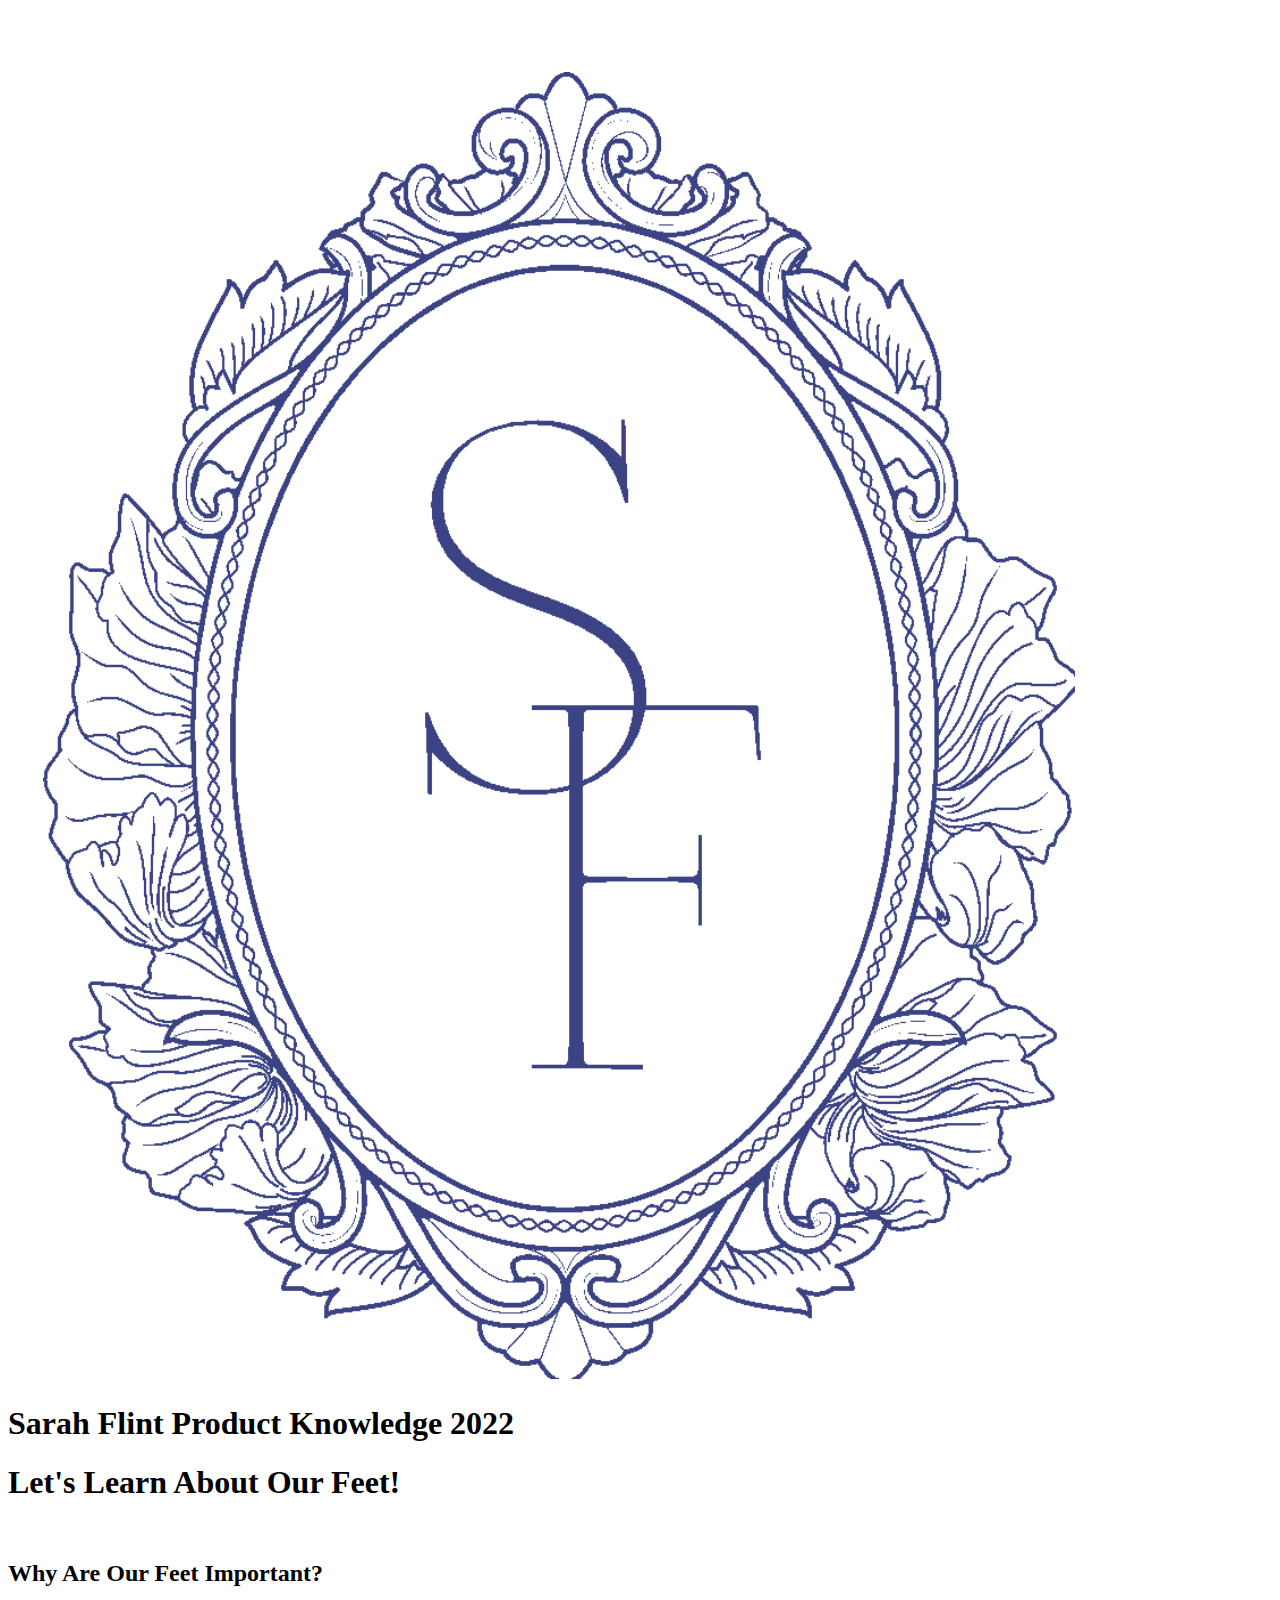
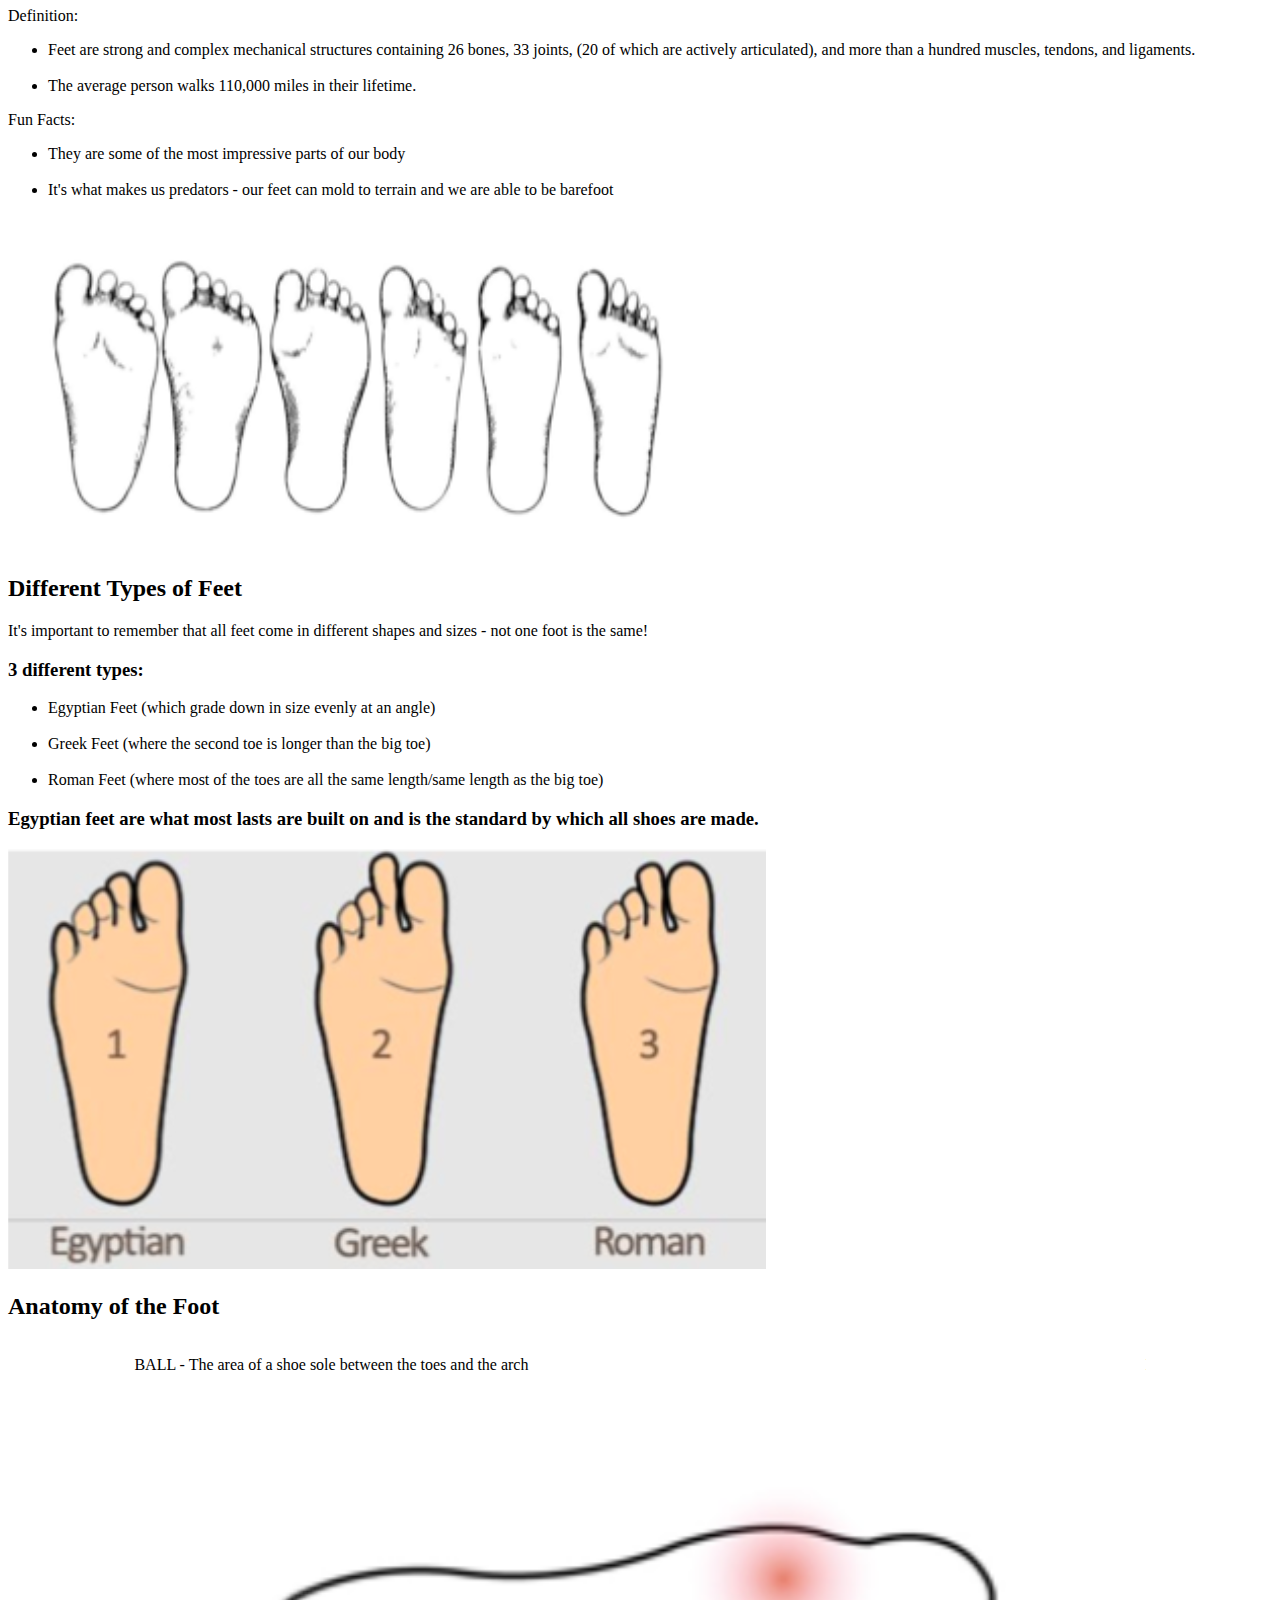
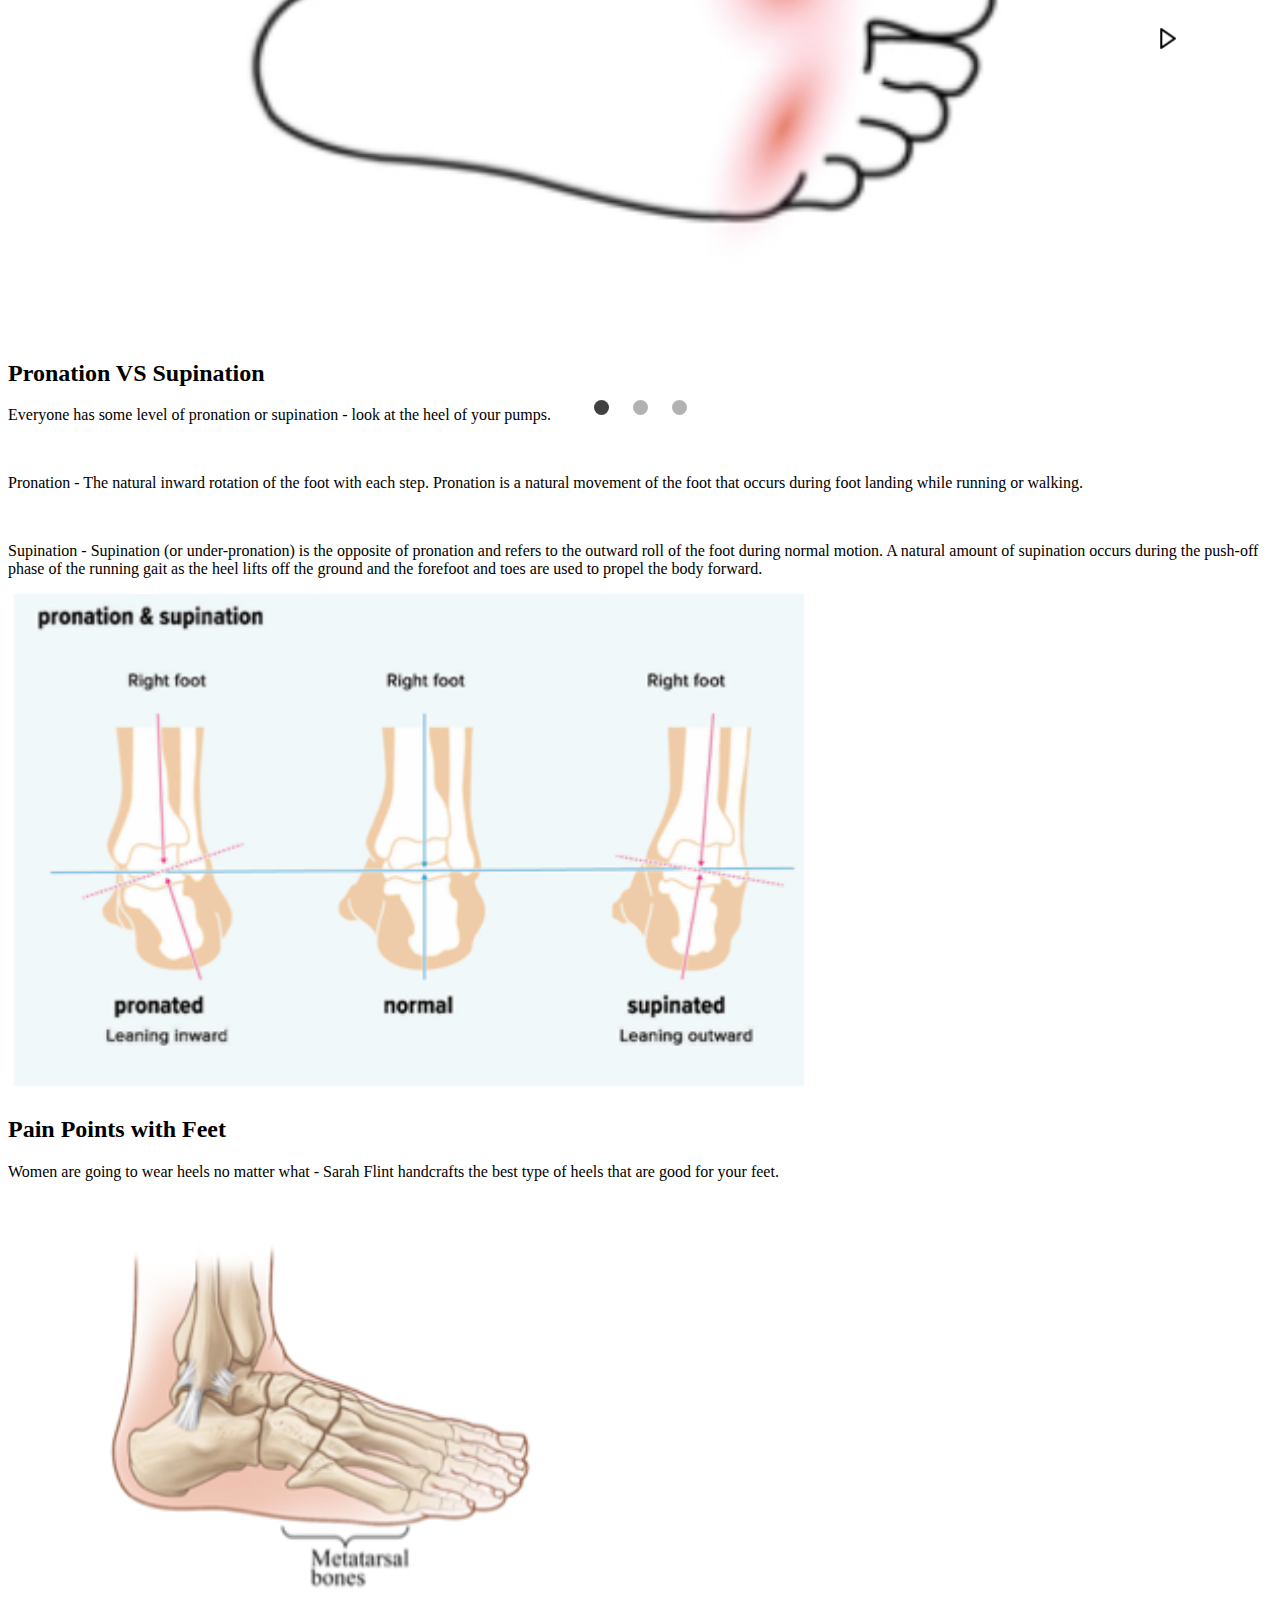
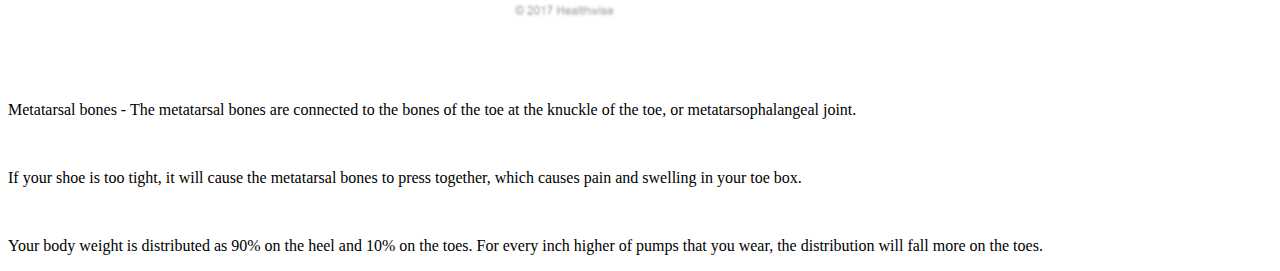
==== SFproductguide/index.html @ 39ae8532 "Add files via upload" ====
<!DOCTYPE html>
<html lang="en">
    <head>
        <meta charset="utf-8">
        <meta http-equiv="X-UA-Compatible" content="IE=edge">
        <title>Sarah Flint Product Knowledge 2022</title>
        <meta name="description" content="">
        <meta name="viewport" content="width=device-width, initial-scale=1">
        
        <!-- CSS link -->
        <link rel="stylesheet" href="css/style.css">
        
        <!-- boxicon link -->
        <link rel="stylesheet" href="https://unpkg.com/boxicons@latest/css/boxicons.min.css">  
        
    </head>
<body>
    
    <!-- welcome -->
    <section class="welcome" id="welcome">
        <div class="sf-logo">
            <img src="images/SFlogo.png" alt="sarah flint logo">
        </div>
        <div class="welcome-text">
            <h1>Sarah Flint Product Knowledge 2022</h1>
        </div>
    </section>
    
    <!-- feet knowledge -->
    <section class="feet-info" id="feet-info">
        <div class="feet-important">
            <h1>Let's Learn About Our Feet!</h1>
            <br />
            <h2>Why Are Our Feet Important?</h2>
            <p>
            Definition:
            <br />
                <ul>
                    <li>Feet are strong and complex mechanical structures containing 26 bones, 33 joints, (20 of which are actively articulated), and more than a hundred muscles, tendons, and ligaments.</li>
                    <br />
                    <li>The average person walks 110,000 miles in their lifetime.</li>
                </ul>
            Fun Facts:
            <br />
                <ul>
                    <li>They are some of the most impressive parts of our body</li>
                    <br />
                    <li>It's what makes us predators - our feet can mold to terrain and we are able to be barefoot</li>
                </ul>
            </p>
        </div>
        <div class="feet-img1">
            <img src="images/footpic.png" alt="feet">
        </div>
    </section>
   
    <!-- types of feet -->
    <section class="foot-type" id="foot-type">
        <div class="foot-types">
            <h2>Different Types of Feet</h2>
            <p>
                It's important to remember that all feet come in different shapes and sizes - not one foot is the same!
            </p>
            <h3>3 different types:</h3>
            <ul>
                <li>Egyptian Feet (which grade down in size evenly at an angle)</li>
                <br />
                <li>Greek Feet (where the second toe is longer than the big toe)</li>
                <br />
                <li>Roman Feet (where most of the toes are all the same length/same length as the big toe)</li>
            </ul>
            <h3>Egyptian feet are what most lasts are built on and is the standard by which all shoes are made.</h3>
        </div>
        <div class="feet-img2">
            <img src="images/footpic-2.png" alt="examples of different types of feet">
        </div>
    </section>
   
    <!-- foot anatomy -->
    <section class="anatomy-foot" id="anatomy-foot">
        <div class="foot-anatomy">
            <h2>Anatomy of the Foot</h2>
        </div>
        <div class="carousel">
            <button class="carousel__button carousel__button--left is-hidden">
                <img src="images/left-arrow-regular-24.png" alt="left button">
            </button>
            
            <div class="carousel__track-container">
                <ul class="carousel__track">
                    <li class="carousel__slide current-slide">
                        <p>BALL - The area of a shoe sole between the toes and the arch</p>
                        <img class="carousel__image" src="images/footpic-3.png" alt="">
                    </li>
                    <li class="carousel__slide">
                        <p>INSTEP - The arched upper part of the center of the foot located between the toes and the ankle</p>
                        <img class="carousel__image" src="images/footpic-4.png" alt="">
                    </li>
                    <li class="carousel__slide">
                        <p>ARCH - The arches of the foot, formed by the tarsal and metatarsal bones, strengthened by ligaments anf tendons, allow the foot to support the weight of the body in the erect posture with the least weight</p>
                        <img class="carousel__image" src="images/footpic-5.png" alt="">
                    </li>
                </ul>
            </div>
            
            <button class="carousel__button carousel__button--right">
                <img src="images/right-arrow-regular-24.png" alt="right button">
            </button>

            <div class="carousel__nav">
                <button class="carousel__indicator current-slide"></button>
                <button class="carousel__indicator"></button>
                <button class="carousel__indicator"></button>
            </div>
        </div>
    </section>
   
    <!-- pronation vs supination -->
    <section>
        <h2>Pronation VS Supination</h2>
        <div class="container__pro-vs-sup">
            <p>Everyone has some level of pronation or supination - look at the heel of your pumps.</p>
                <br />
            <p>Pronation - The natural inward rotation of the foot with each step. Pronation is a natural movement of the foot that occurs during foot landing while running or walking.</p>
                <br />
            <p>Supination - Supination (or under-pronation) is the opposite of pronation and refers to the outward roll of the foot during normal motion. 
                A natural amount of supination occurs during the push-off phase of the running gait as the heel lifts off the ground and the forefoot and toes are used to propel the body forward.</p>
            <div class="pro-vs-sup">
                <img src="images/footpic-6.png" alt="">
            </div>
        </div>
    </section>
    
    <!-- pain points w/ feet -->
    <section>
        <h2>Pain Points with Feet</h2>
        <div class="container__pain-points">
            <p>
            Women are going to wear heels no matter what - Sarah Flint handcrafts the best type of heels that are good for your feet.
            </p>
            <div class="pain-points">
                <img src="images/footpic-7.png" alt="">
            </div>
        </div>
        <div>
            <p>Metatarsal bones - The metatarsal bones are connected to the bones of the toe at the knuckle of the toe, or metatarsophalangeal joint.</p>
            <br />
            <p>If your shoe is too tight, it will cause the metatarsal bones to press together, which causes pain and swelling in your toe box.</p>
            <br />
            <p>Your body weight is distributed as 90% on the heel and 10% on the toes. For every inch higher of pumps that you wear, the distribution will fall more on the toes.</p>
        </div>
    </section>
    
    <!-- end page -->
    <script src="js/carousel.js"></script>
</body>
</html>
---- SFproductguide/css/style.css ----
/* find background img for body */


/* slides for foot knowledge */
.carousel {
    position: relative;
    height: 600px;
    width: 80%;
    margin: 0 auto;
}

.carousel__image {
    width: 100%;
    height: 100%;
    object-fit: cover;
}

.carousel__track-container {
    /* background: lawngreen; */
    height: 100%;
    position: relative;
    overflow: hidden;
}

.carousel__track {
    padding: 0;
    margin: 0;
    list-style: none;
    position: relative;
    height: 100%;
    transition: transform 250ms ease-in;
}

.carousel__slide {
    position: absolute;
    top: 0;
    bottom: 0;
    width: 100%;
}

.carousel__button {
    position: absolute;
    top: 50%;
    transform: translateY(-50%);
    background: transparent;
    border: 0;
    cursor: pointer;
}

.carousel__button--left {
    left: -40px;
}

.carousel__button--right {
    right: -40px;
}

.carousel__button img {
    width: 25px;
}

.carousel__nav {
    display: flex;
    justify-content: center;
    padding: 60px 0;
    /* background: pink; */
}

.carousel__indicator {
    border: 0;
    border-radius: 50%;
    width: 15px;
    height: 15px;
    background: rgba(0, 0, 0, .3);
    margin: 0 12px;
    cursor: pointer;
}

.carousel__indicator.current-slide {
    background: rgba(0, 0, 0, .75);
}

.is-hidden {
    display: none;
}
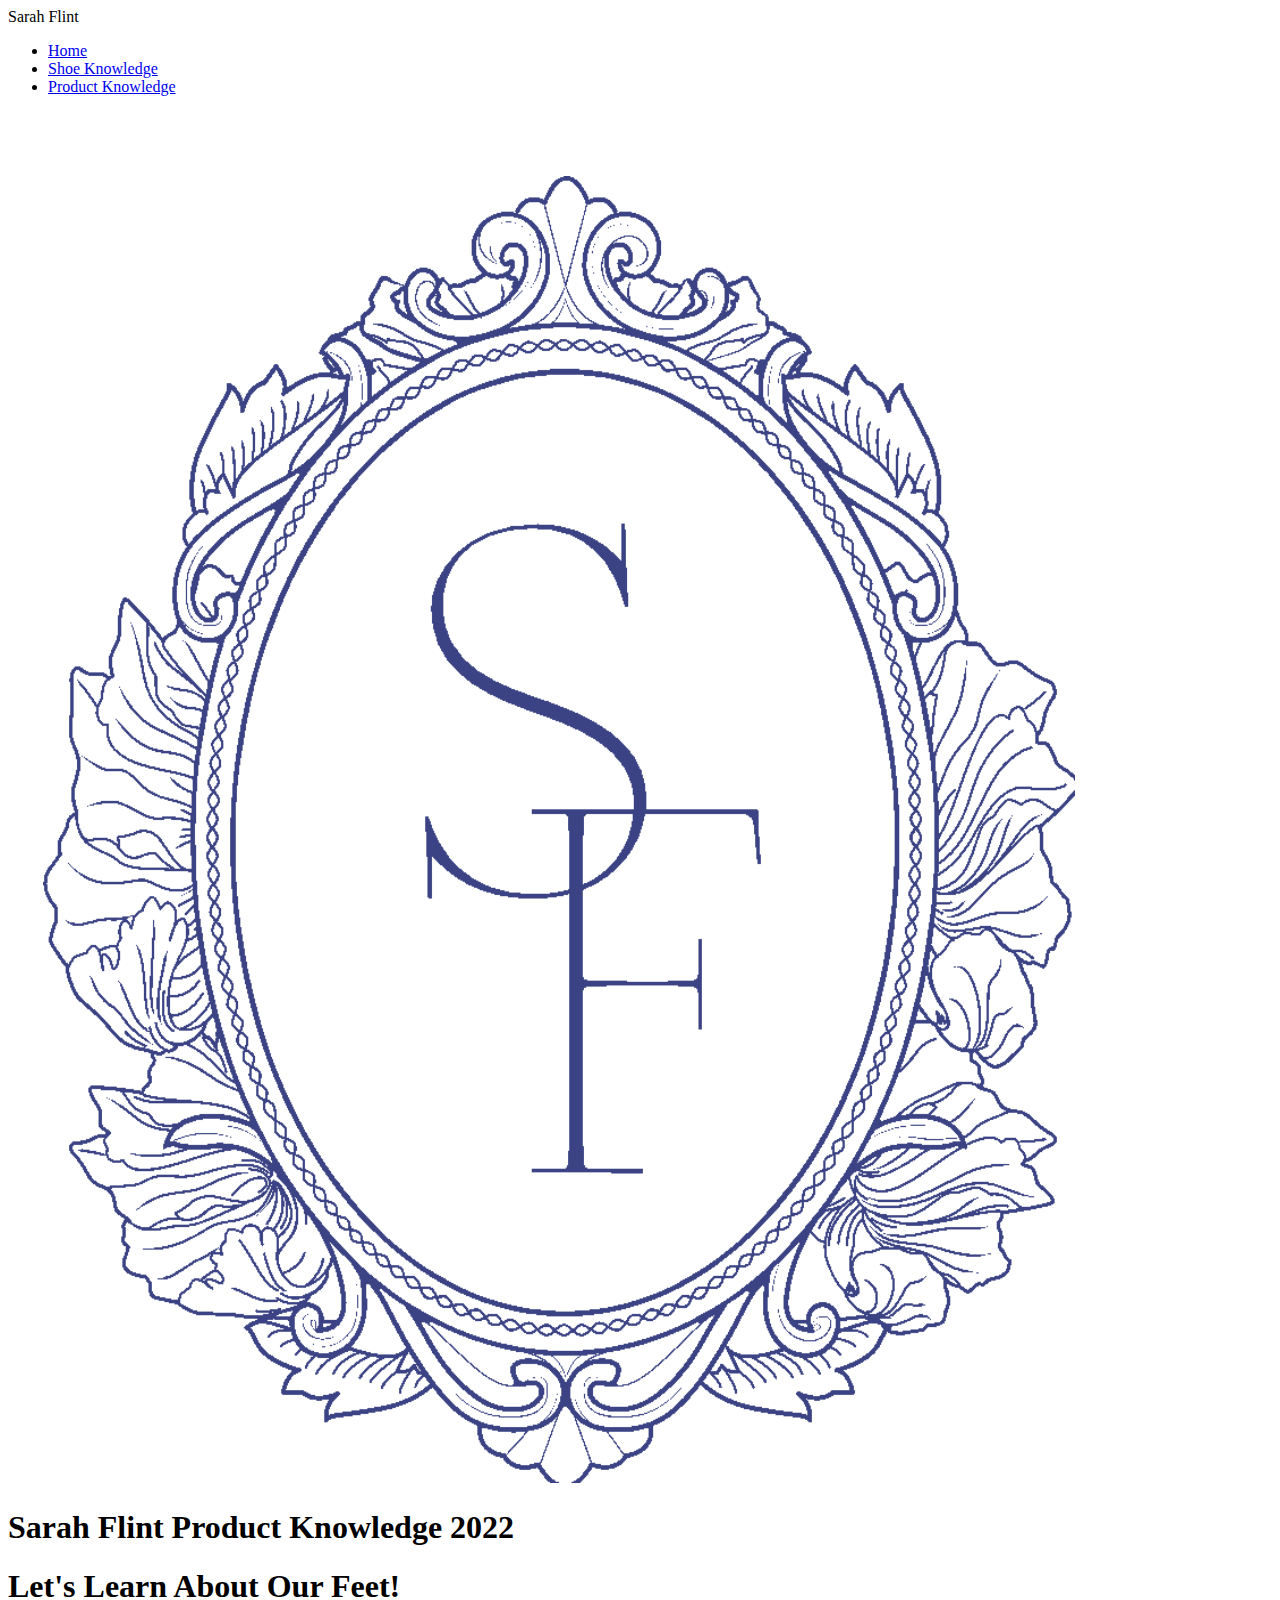
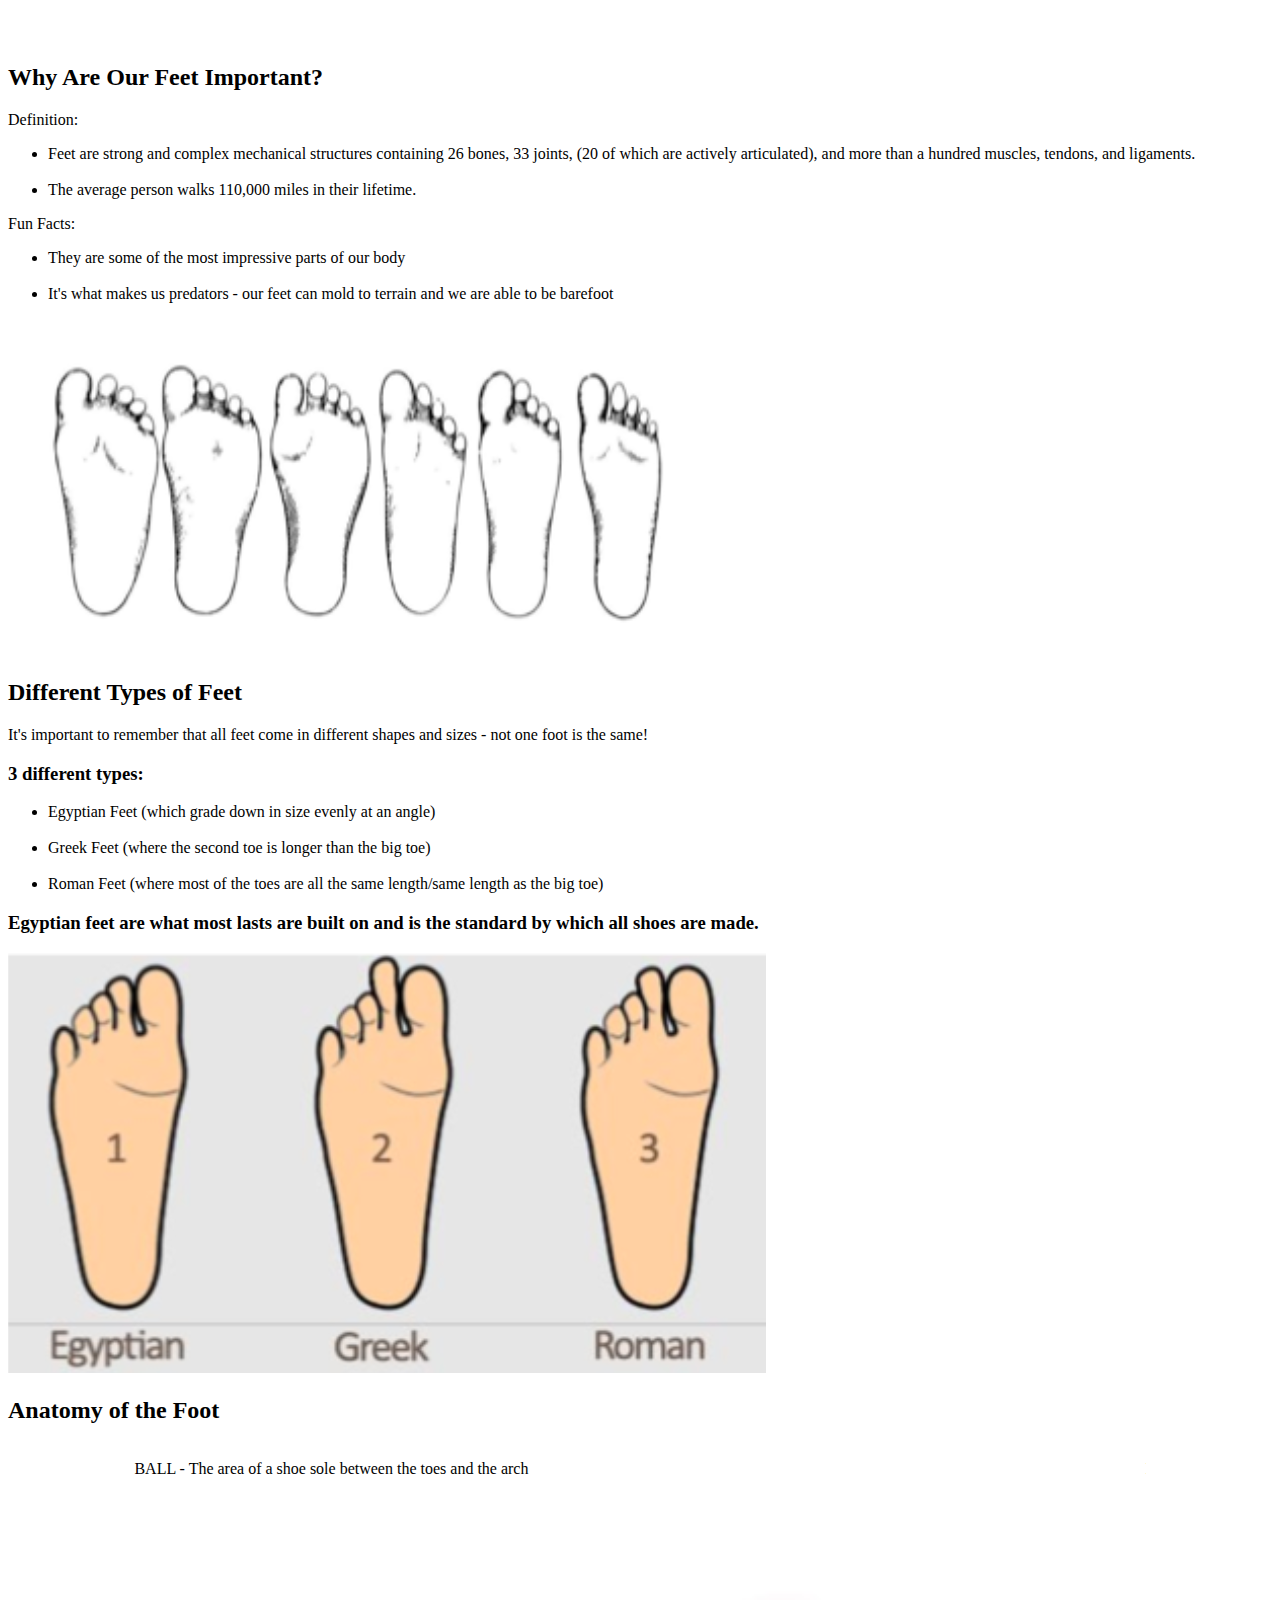
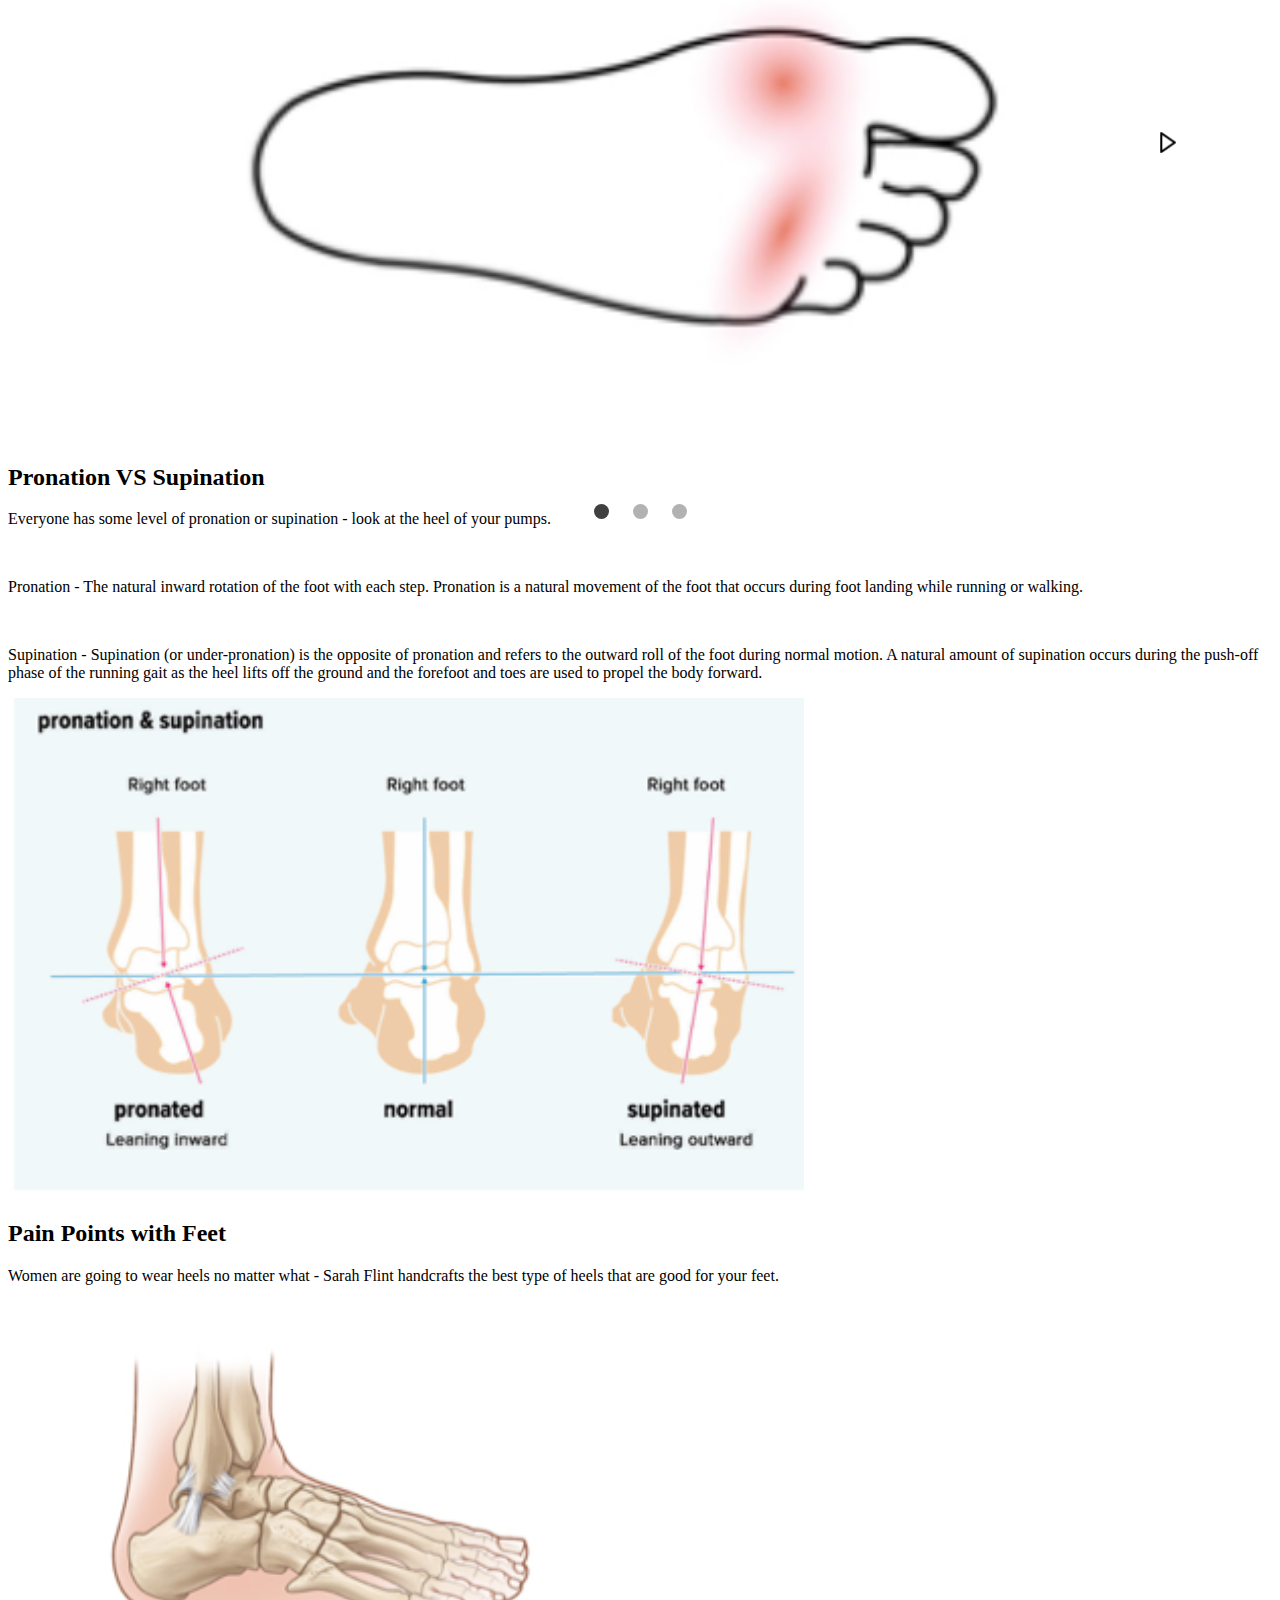
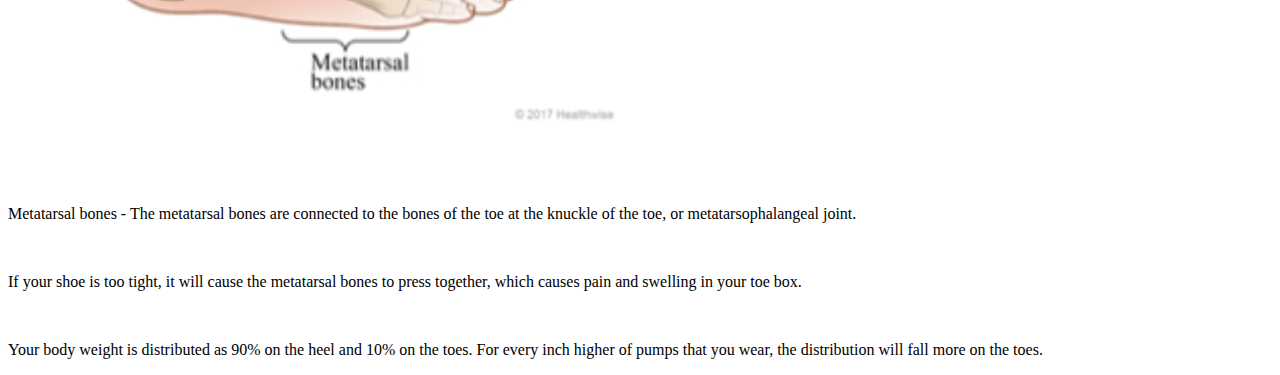
==== commit 62d0b300: "Update index.html" ====
--- a/SFproductguide/index.html
+++ b/SFproductguide/index.html
@@ -15,6 +15,17 @@
         
     </head>
 <body>
+    <!-- navBar-->
+    <header>
+       <nav>
+        <div class="logo">Sarah Flint</div>
+        <ul>
+            <li><a href="#">Home</a></li>
+            <li><a href="#">Shoe Knowledge</a></li>
+            <li><a href="#">Product Knowledge</a></li>
+        </ul>
+       </nav>
+    </header>
     
     <!-- welcome -->
     <section class="welcome" id="welcome">
@@ -154,4 +165,4 @@
     <!-- end page -->
     <script src="js/carousel.js"></script>
 </body>
-</html>+</html>
